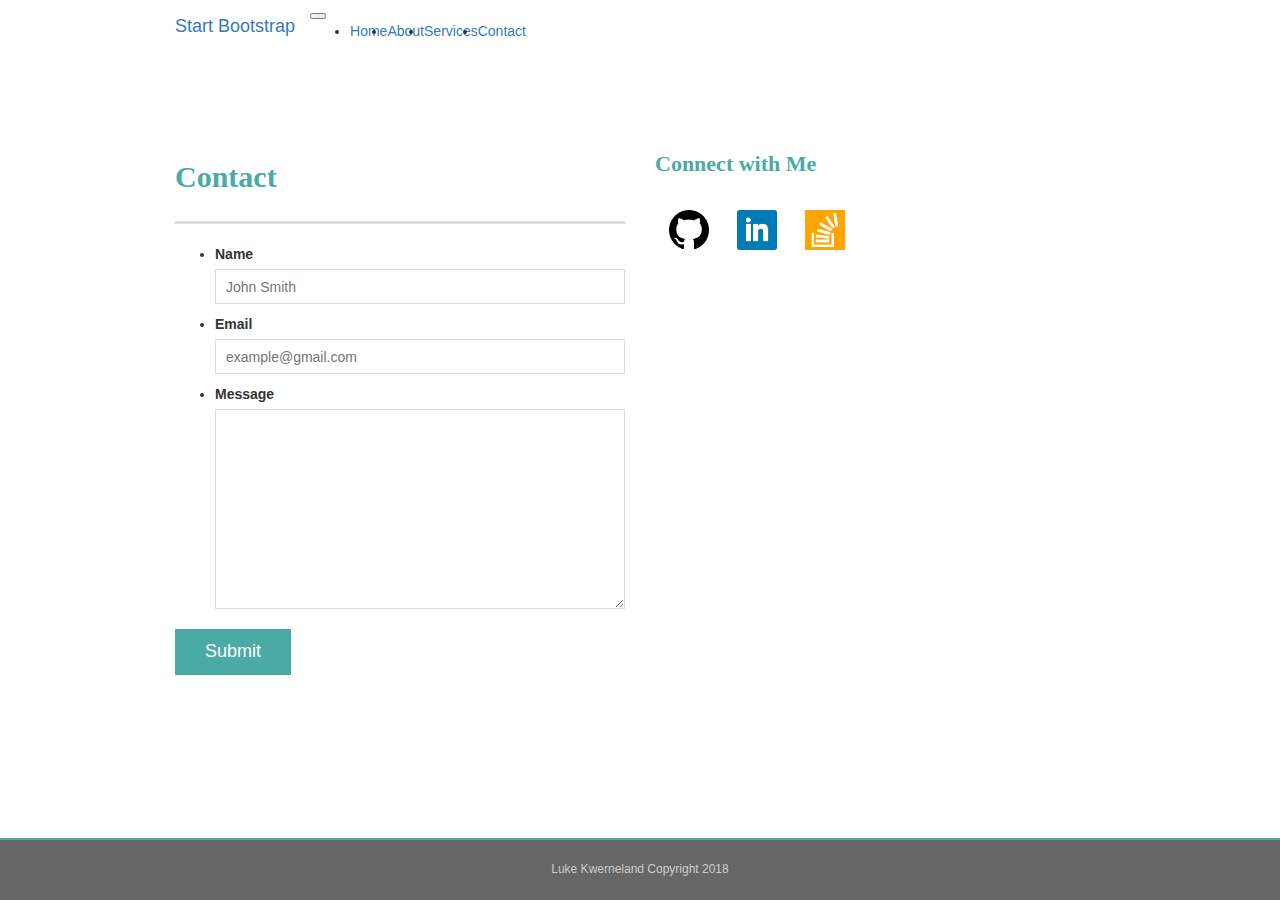
==== contact.html @ 0cfd4e15 "new push" ====
<!DOCTYPE html>
<html lang="en">
<head>
  <title>Luke Kwerneland</title>
  <meta charset="utf-8">
  <meta name="viewport" content="width=device-width, initial-scale=1">
  <link rel="stylesheet" href="https://maxcdn.bootstrapcdn.com/bootstrap/3.3.7/css/bootstrap.min.css">
  
  <link rel="stylesheet" type="text/css" href="assets/css/style.css">

</head>

<body>
    <nav class="navbar navbar-expand-lg navbar-dark bg-dark fixed-top">
        <div class="container">
          <a class="navbar-brand" href="#">Start Bootstrap</a>
          <button class="navbar-toggler" type="button" data-toggle="collapse" data-target="#navbarResponsive" aria-controls="navbarResponsive" aria-expanded="false" aria-label="Toggle navigation">
            <span class="navbar-toggler-icon"></span>
          </button>
          <div class="collapse navbar-collapse" id="navbarResponsive">
            <ul class="navbar-nav ml-auto">
              <li class="nav-item active">
                <a class="nav-link" href="#">Home
                  <span class="sr-only">(current)</span>
                </a>
              </li>
              <li class="nav-item">
                <a class="nav-link" href="#">About</a>
              </li>
              <li class="nav-item">
                <a class="nav-link" href="#">Services</a>
              </li>
              <li class="nav-item">
                <a class="nav-link" href="#">Contact</a>
              </li>
            </ul>
          </div>
        </div>
      </nav>
        
        <br><br><br>

        <div class="container">
        
            <div class="row">
                <div class="col-md-6 col-sm-6">
                  <h1>Contact</h1>
                  <form id="contact-form">
                    <ul>
                      <li>
                        <label for="name">Name</label>
                        <input type="text" id="name" name="name" placeholder="John Smith" required="required">
                      </li>
                      <li>
                        <label for="email">Email</label>
                        <input type="email" id="email" name="email" placeholder="example@gmail.com" required="required">
                      </li>
                      <li>
                        <label for="message">Message</label>
                        <textarea id="message" name="message" required="required"></textarea>
                      </li>
                    </ul>
                    <input type="submit">
                  </form>
                </div>
                  
                <div class="col-md-4 col-sm-6">
                          <h2>Connect with Me</h2>
                          <div class="Git">
                              <a href = "https://github.com/Milehighjedi" target="_blank"><img src="assets/images/github.jpg" style="float:left;width:40px;height:40px;"></a>
                          </div>
                          <div class="LinkdIn">
                              <a href= "https://www.linkedin.com/in/lucas-kwerneland-47666067/" target="blank"><img src="assets/images/linkedin.jpg" style="float:left;width:40px;height:40px;"></a>
                          </div>
                          <div class="SlackOverflow">
                              <a href= "https://stackexchange.com/users/12683533/milehighjedi" target="blank"><img src="assets/images/stackoverflow.jpg" style="float:left;width:40px;height:40px;"></a>
                        </div>
                    </div>
              </div>
            </div>
              <div>
                  <footer class="footer">
                      <h6>Luke Kwerneland Copyright 2018</h6>
                  </footer>
              </div>
            </body>
            </html>
---- assets/css/style.css ----
body {
    
    background:  url(https://image.freepik.com/free-psd/white-wood-texture-background-design_1022-75.jpg);
  }
  
  /* general */
  
  
  h1,
  h2,
  h3,
  p {
    margin-bottom: 20px;
  }
  p:last-child {
    margin-bottom: 0;
  }
  h1,
  h2,
  h3 {
    font-family: Georgia, Times, "Times New Roman", serif;
    font-weight: 700;
    color: #4aaaa5;
  }
  h1 {
    padding-bottom: 20px;
    font-size: 30px;
    line-height: 49px;
    border-bottom: 3px solid #ddd;
  }
  h2,
  h3 {
    font-size: 22px;
  }
  .container {
    width: 100%;
    max-width: 960px;
    margin: 0 auto;
    clear: both;
  }

  /* footer */
  footer {
    padding: 30px 0;
    clear: both;
    font-size: 12px;
    color: #fff;
    color: #ccc;
    text-align: center;
    background: #666;
    border-top: 8px solid #4aaaa5;
  }
  /* sidebar */
  .sidebar {
    float: right;
    width: 100%;
    max-width: 270px;
    padding: 30px;
    margin-bottom: 20px;
    background: #fff;
    border: 1px solid #ddd;
    align-content: center;
    text-align: center;
  }
  h3,
  .sidebar h2 {
    padding-bottom: 20px;
    margin-bottom: 15px;
    line-height: 22px;
    border-bottom: 2px solid #eee;
  }
  .Git {
    padding: 12px;
    margin: 2px;
    float: left;
}
.LinkdIn {
    padding: 12px;
    margin: 2px;
    float: left;
}
.SlackOverflow {
    padding: 12px;
    margin: 2px;
    float: left;
}
.social {
    width: 62px;
    height: 62px;
    margin-top: 8px;
    margin-right: 5px;
  }
  .social:last-child {
    margin-right: 0;
  }
  /* main */
  #main-container {
    padding-top: 130px;
  }
  .main-section {
    float: left;
    width: 100%;
    max-width: 650px;
    padding: 30px;
    margin: 0 0 40px;
    background: #fff;
    border: 1px solid #ddd;
  }
  /* portfolio page */
  .work {
    position: relative;
    float: left;
    width: 274px;
    margin: 20px 0 25px;
    overflow: auto;
  }
  .work:nth-child(even) {
    margin-right: 40px;
  }
  .work img {
    width: 100%;
    border: 0 none;
    opacity: 0.8;
  }
  .work h3 {
    position: absolute;
    bottom: 20px;
    width: 100%;
    padding: 15px;
    margin-bottom: 0;
    font-weight: 300;
    line-height: 30px;
    color: #fff;
    text-align: center;
    background: #4aaaa5;
    border-bottom: 0;
  }
  .auth-image {
    float: left;
    width: 200px;
    height: auto;
    margin-top: 10px;
    margin-right: 25px;
  }
  /* contact page */
  #contact-form ul {
    margin-bottom: 20px;
  }
  #contact-form li {
    margin-bottom: 10px;
  }
  label,
  input[type=text],
  input[type=email],
  textarea {
    display: block;
    width: 100%;
  }
  input[type=text],
  input[type=email],
  textarea {
    height: 35px;
    padding: 0 10px;
    font-size: 14px;
    border: 1px solid #ddd;
  }
  textarea {
    height: 200px;
  }
  footer {
    background-color: #666666;
    height: 30px;
    margin-top: 60px;
    border-top: solid 2px;
    border-top-color: #4aaaa5;
    justify-content: center;
    text-align: center;
    text-anchor: middle;
    display:flex;
    position: fixed;
    bottom: 0;
    left: 0;
    right: 0;
    width: 100%;
    align-items:center;
}
  input[type=submit] {
    padding: 10px 30px;
    font-size: 18px;
    color: #fff;
    cursor: pointer;
    background: #4aaaa5;
    border: 0 none;
  }
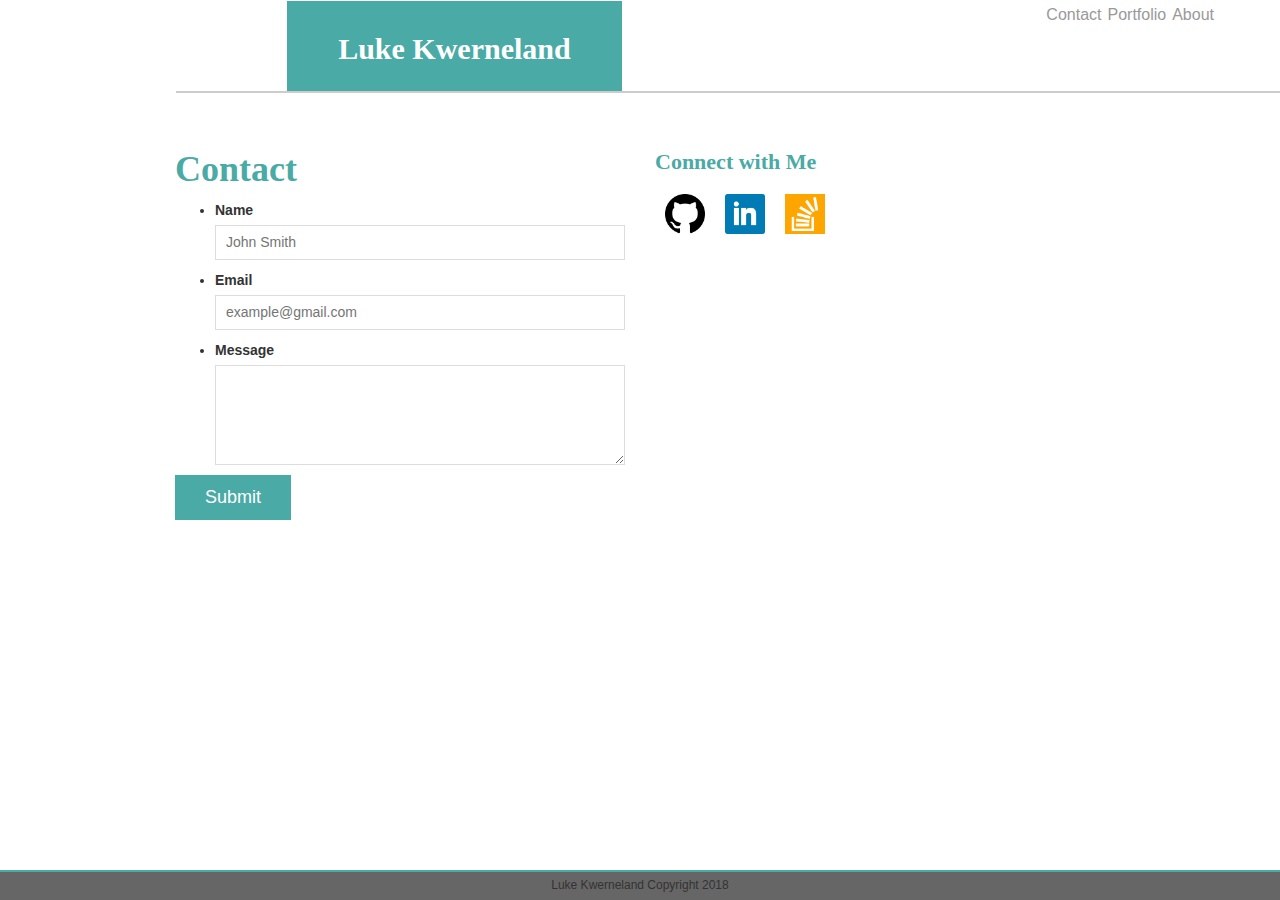
==== commit e6f3431b: "new push" ====
--- a/contact.html
+++ b/contact.html
@@ -11,39 +11,27 @@
 </head>
 
 <body>
-    <nav class="navbar navbar-expand-lg navbar-dark bg-dark fixed-top">
-        <div class="container">
-          <a class="navbar-brand" href="#">Start Bootstrap</a>
-          <button class="navbar-toggler" type="button" data-toggle="collapse" data-target="#navbarResponsive" aria-controls="navbarResponsive" aria-expanded="false" aria-label="Toggle navigation">
-            <span class="navbar-toggler-icon"></span>
-          </button>
-          <div class="collapse navbar-collapse" id="navbarResponsive">
-            <ul class="navbar-nav ml-auto">
-              <li class="nav-item active">
-                <a class="nav-link" href="#">Home
-                  <span class="sr-only">(current)</span>
-                </a>
-              </li>
-              <li class="nav-item">
-                <a class="nav-link" href="#">About</a>
-              </li>
-              <li class="nav-item">
-                <a class="nav-link" href="#">Services</a>
-              </li>
-              <li class="nav-item">
-                <a class="nav-link" href="#">Contact</a>
-              </li>
-            </ul>
-          </div>
-        </div>
-      </nav>
+    <div class="container">
+        <nav class="navbar navbar-toggleable-md navbar-light bg-faded">
+          <header id="masthead">
+              <div class="container">
+                <a href="index.html" id="logo">Luke Kwerneland</a>
+                <nav>
+                  <a href="index.html">About</a>
+                  <a href="portfolio.html">Portfolio</a>
+                  <a href="contact.html">Contact</a>
+                </nav>
+              </div>
+            </header>
+        </nav>
+      </div>
         
         <br><br><br>
 
         <div class="container">
         
             <div class="row">
-                <div class="col-md-6 col-sm-6">
+                <div class="col-md-6 col-sm-5">
                   <h1>Contact</h1>
                   <form id="contact-form">
                     <ul>
@@ -64,7 +52,7 @@
                   </form>
                 </div>
                   
-                <div class="col-md-4 col-sm-6">
+                <div class="col-md-4 col-sm-5">
                           <h2>Connect with Me</h2>
                           <div class="Git">
                               <a href = "https://github.com/Milehighjedi" target="_blank"><img src="assets/images/github.jpg" style="float:left;width:40px;height:40px;"></a>
--- a/assets/css/style.css
+++ b/assets/css/style.css
@@ -5,17 +5,30 @@
   }
   
   /* general */
+  #masthead {
+    position: fixed;
+    z-index: 99;
+    width: 90%;
+    margin: 0 0 30px;
+    overflow: auto;
+    color: #fff;
+    background: #fff;
+    border-bottom: 2px solid #ccc;
+  }
+  #logo {
+    float: left;
+    width: 36%;
+    height: 90px;
+    font-family: Georgia, Times, "Times New Roman", serif;
+    font-size: 30px;
+    font-weight: 700;
+    line-height: 90px;
+    color: #fff;
+    text-align: center;
+    text-decoration: none;
+    background: #4aaaa5;
+  }
   
-  
-  h1,
-  h2,
-  h3,
-  p {
-    margin-bottom: 20px;
-  }
-  p:last-child {
-    margin-bottom: 0;
-  }
   h1,
   h2,
   h3 {
@@ -23,12 +36,17 @@
     font-weight: 700;
     color: #4aaaa5;
   }
-  h1 {
-    padding-bottom: 20px;
+  h1, {
     font-size: 30px;
     line-height: 49px;
     border-bottom: 3px solid #ddd;
   }
+  a {
+    float: right;
+    color:#999;
+    font-size: 16px;
+    padding:3px;
+  }
   h2,
   h3 {
     font-size: 22px;
@@ -36,60 +54,67 @@
   .container {
     width: 100%;
     max-width: 960px;
-    margin: 0 auto;
+    margin: 3 auto;
     clear: both;
   }
 
   /* footer */
   footer {
-    padding: 30px 0;
-    clear: both;
-    font-size: 12px;
-    color: #fff;
-    color: #ccc;
-    text-align: center;
-    background: #666;
-    border-top: 8px solid #4aaaa5;
+    background-color: #666666;
+    height: 30px;
+    margin-top: 60px;
+    border-top: solid 2px;
+    border-top-color: #4aaaa5;
+    justify-content: center;
+    text-align: center;
+    text-anchor: middle;
+    display:flex;
+    position: fixed;
+    bottom: 0;
+    left: 0;
+    right: 0;
+    width: 100%;
+    align-items:center;
   }
   /* sidebar */
   .sidebar {
-    float: right;
-    width: 100%;
-    max-width: 270px;
-    padding: 30px;
-    margin-bottom: 20px;
-    background: #fff;
-    border: 1px solid #ddd;
-    align-content: center;
-    text-align: center;
+      float: right;
+      width: 100%;
+      max-width: 28%;
+      padding: 40px;
+      margin-bottom: 20px;
+      background: #fff;
+      border: 1px solid #ddd;
+      align-content: center;
+      text-align: center;
   }
   h3,
   .sidebar h2 {
-    padding-bottom: 20px;
-    margin-bottom: 15px;
+    padding-bottom: 10px;
+    margin-bottom: 25px;
     line-height: 22px;
     border-bottom: 2px solid #eee;
   }
   .Git {
-    padding: 12px;
+    padding: 5px;
     margin: 2px;
     float: left;
 }
 .LinkdIn {
-    padding: 12px;
+    padding: 5px;
     margin: 2px;
     float: left;
 }
 .SlackOverflow {
-    padding: 12px;
+    padding: 5px;
     margin: 2px;
     float: left;
 }
 .social {
-    width: 62px;
-    height: 62px;
-    margin-top: 8px;
-    margin-right: 5px;
+  width: 72px;
+  height: 72px;
+  margin-top: 15px;
+  margin-right: 5px;
   }
   .social:last-child {
     margin-right: 0;
@@ -101,7 +126,7 @@
   .main-section {
     float: left;
     width: 100%;
-    max-width: 650px;
+    max-width: 68%;
     padding: 30px;
     margin: 0 0 40px;
     background: #fff;
@@ -111,24 +136,24 @@
   .work {
     position: relative;
     float: left;
-    width: 274px;
-    margin: 20px 0 25px;
+    width: 150px;
+    margin: 10px 0 15px;
     overflow: auto;
   }
   .work:nth-child(even) {
     margin-right: 40px;
   }
   .work img {
-    width: 100%;
+    width: 80%;
     border: 0 none;
     opacity: 0.8;
   }
   .work h3 {
     position: absolute;
     bottom: 20px;
-    width: 100%;
-    padding: 15px;
-    margin-bottom: 0;
+    width: 80%;
+    padding: 5px;
+    margin: 0px;
     font-weight: 300;
     line-height: 30px;
     color: #fff;
@@ -145,7 +170,7 @@
   }
   /* contact page */
   #contact-form ul {
-    margin-bottom: 20px;
+    margin-bottom: 10px;
   }
   #contact-form li {
     margin-bottom: 10px;
@@ -166,7 +191,7 @@
     border: 1px solid #ddd;
   }
   textarea {
-    height: 200px;
+    height: 100px;
   }
   footer {
     background-color: #666666;
